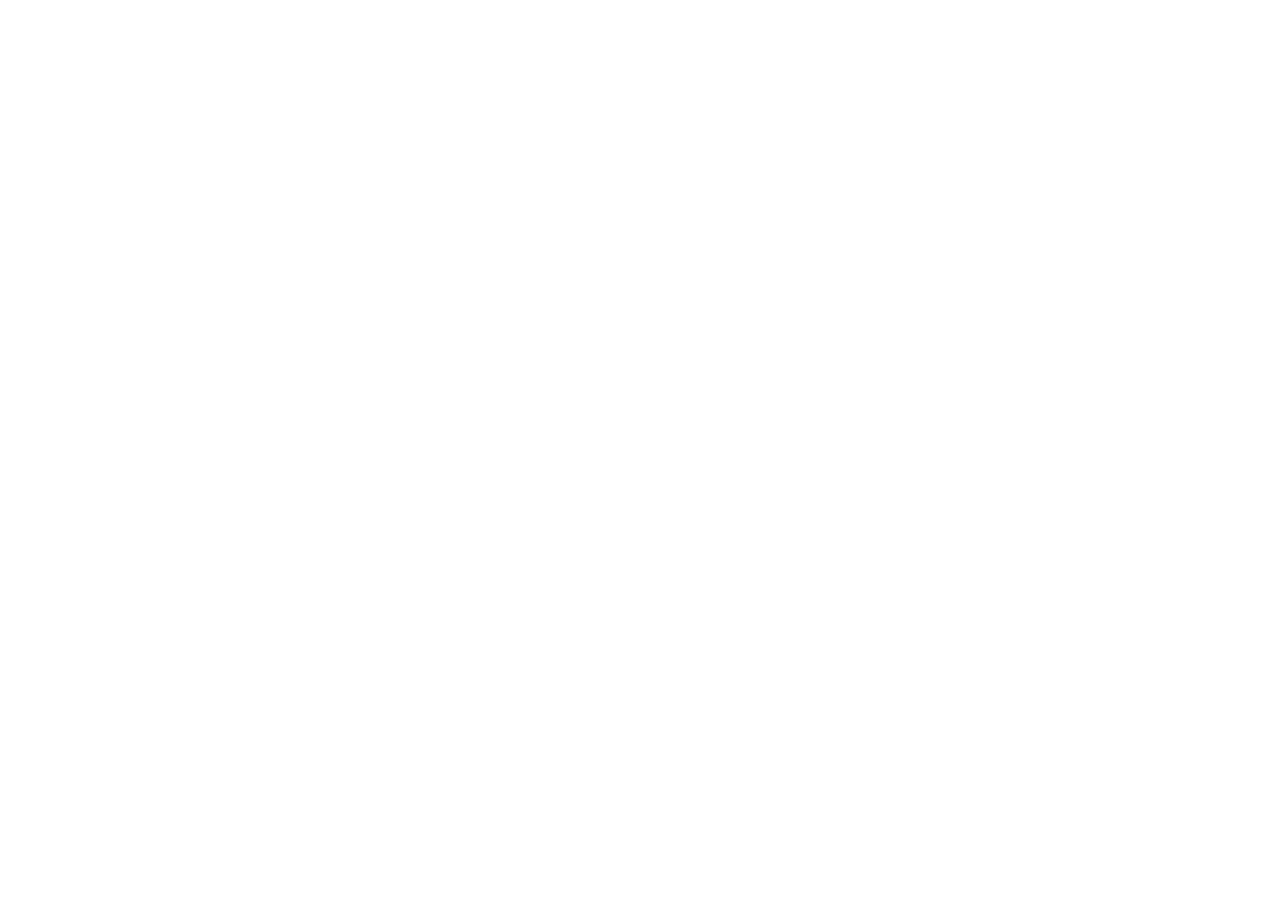
==== Program/index.html @ 88522c7d "Creation" ====
<!DOCTYPE html>
<html lang="en">
<head>
    <meta charset="UTF-8">
    <meta name="viewport" content="width=device-width, initial-scale=1.0">
    <title>Document</title>
</head>
<body>
    
</body>
<script src="script.js"></script>
</html>
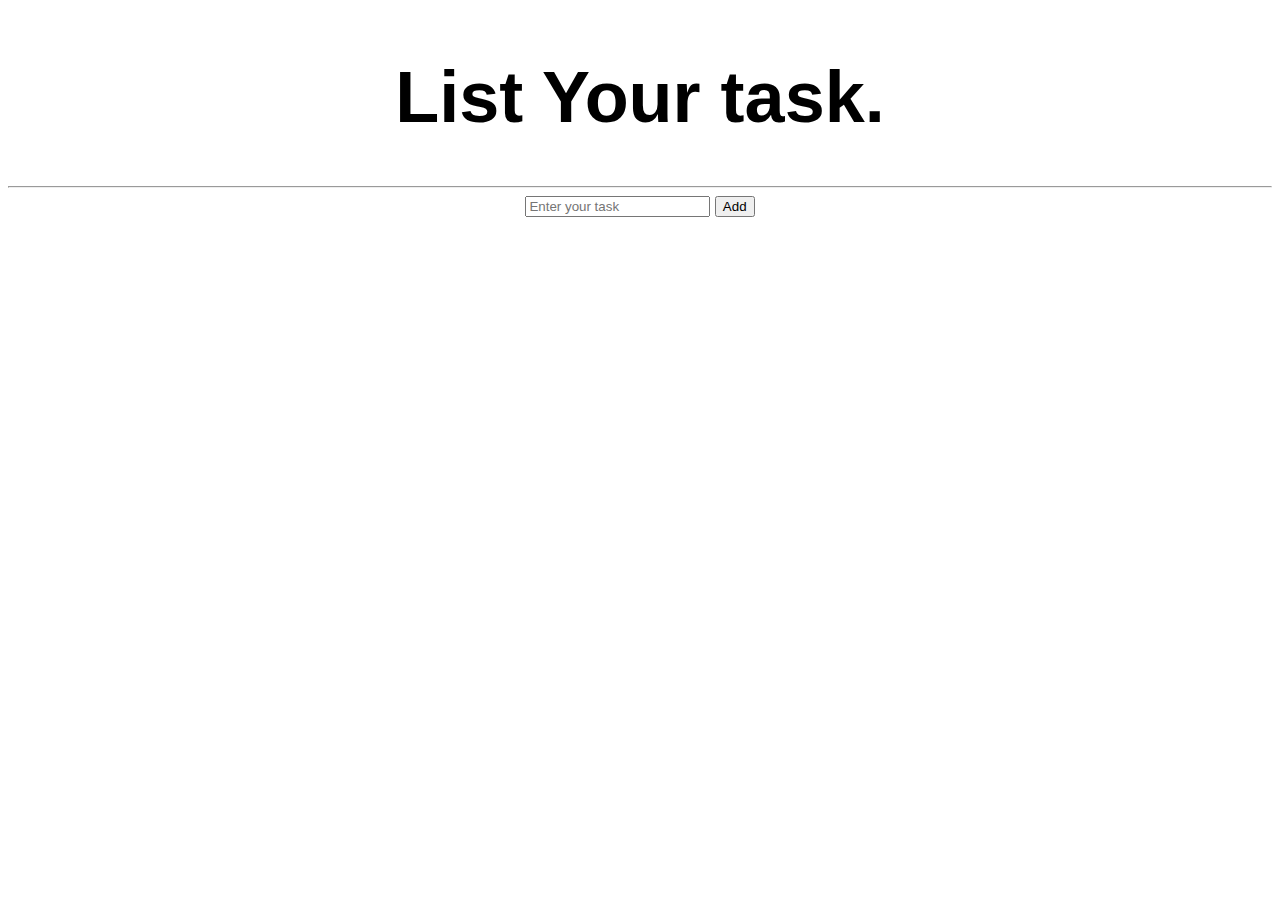
==== commit d7529021: "Start of To do" ====
--- a/Program/index.html
+++ b/Program/index.html
@@ -4,9 +4,24 @@
     <meta charset="UTF-8">
     <meta name="viewport" content="width=device-width, initial-scale=1.0">
     <title>Document</title>
+    <link rel="stylesheet" href="style.css">
 </head>
 <body>
-    
+    <!-- <header>
+        <div class="theme">
+        <div class="light select"></div>
+        <div class="dark select" ></div>
+        <div class="default select"></div>
+        </div>
+    </header> -->
+    <h1>List Your task.</h1>
+    <hr>
+    <div>
+        <form action="" id="form">
+            <input type="text" id="input" placeholder="Enter your task">
+            <button id="add">Add</button>
+        </form>
+    </div>
 </body>
-<script src="script.js"></script>
+<script type="module" src="script.js"></script>
 </html>--- a/Program/style.css
+++ b/Program/style.css
@@ -0,0 +1,18 @@
+body{
+    font-family: 'Lucida Sans', 'Lucida Sans Regular', 'Lucida Grande', 'Lucida Sans Unicode', Geneva, Verdana, sans-serif;
+    align-content: center;
+    text-align: center;
+}
+h1{
+    font-size: 8vh;
+}
+/* .theme{
+    display: flex;
+    align-content: center;
+    justify-content: center;
+}
+.select{
+    border-radius: 100%;
+    border: 2px black solid;
+    padding: 10px;
+} */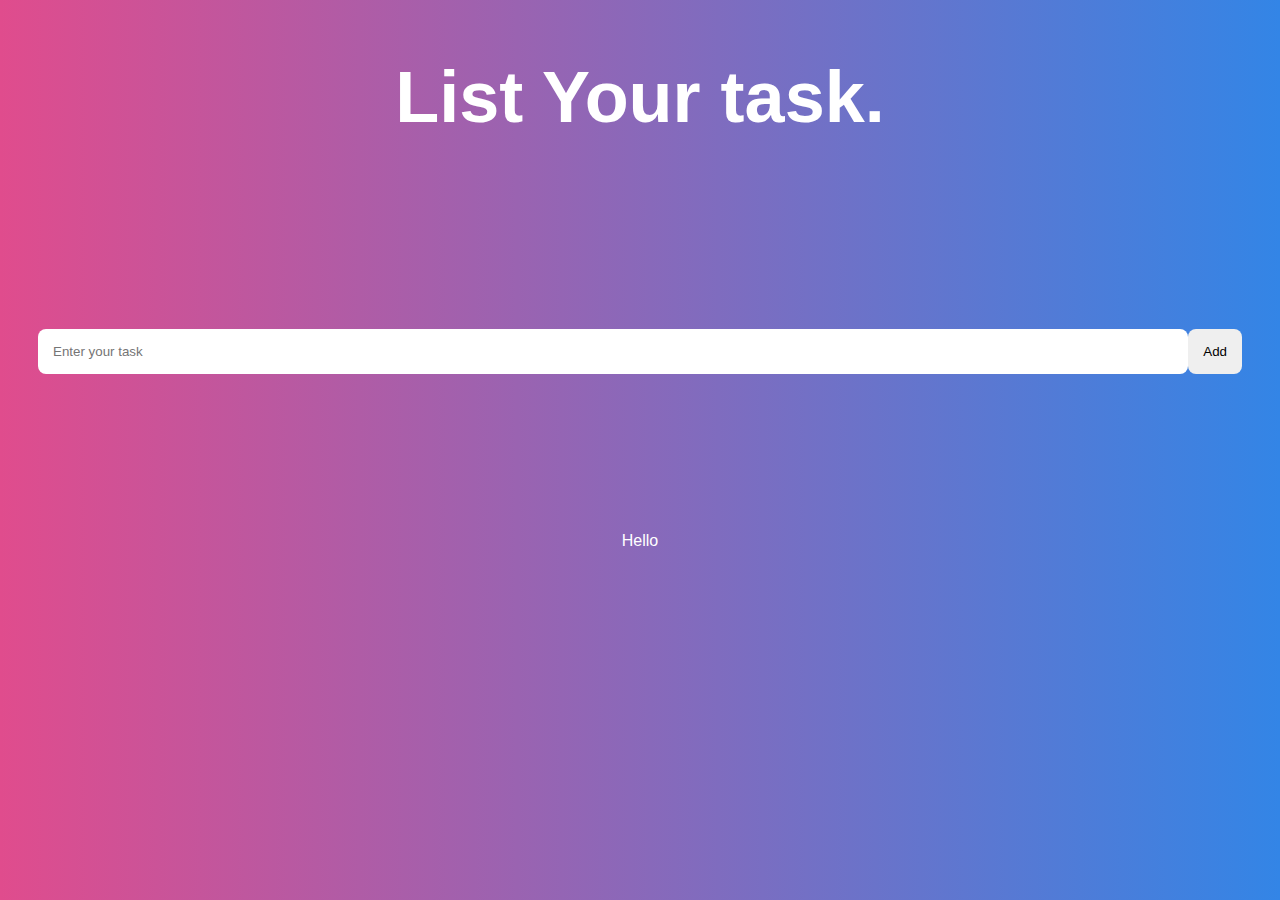
==== commit fa821c23: "Form Designing" ====
--- a/Program/index.html
+++ b/Program/index.html
@@ -6,7 +6,7 @@
     <title>Document</title>
     <link rel="stylesheet" href="style.css">
 </head>
-<body>
+<body class="theme">
     <!-- <header>
         <div class="theme">
         <div class="light select"></div>
@@ -15,12 +15,16 @@
         </div>
     </header> -->
     <h1>List Your task.</h1>
-    <hr>
-    <div>
-        <form action="" id="form">
-            <input type="text" id="input" placeholder="Enter your task">
-            <button id="add">Add</button>
-        </form>
+    <div class="contain">
+        <div class="contain1">
+            <form id="form">
+                <input type="text" id="input" placeholder="Enter your task">
+                <button id="add">Add</button>
+            </form>
+        </div>
+        <div class="res"> 
+            <ol>Hello</ol>
+        </div>
     </div>
 </body>
 <script type="module" src="script.js"></script>
--- a/Program/style.css
+++ b/Program/style.css
@@ -1,18 +1,57 @@
 body{
-    font-family: 'Lucida Sans', 'Lucida Sans Regular', 'Lucida Grande', 'Lucida Sans Unicode', Geneva, Verdana, sans-serif;
+    font-family:'Trebuchet MS', 'Lucida Sans Unicode', 'Lucida Grande', 'Lucida Sans', Arial, sans-serif;
     align-content: center;
     text-align: center;
+    justify-content: center;
+
 }
+.theme {
+    background: rgb(224,76,141);
+    background: linear-gradient(90deg, rgba(224,76,141,1) 0%, rgba(51,133,230,1) 100%);
+    color: #ffffff;
+}
+
 h1{
     font-size: 8vh;
 }
-/* .theme{
+.contain{
+    height: 70vh;
+}
+.contain1{
+    height: 30vh;
     display: flex;
-    align-content: center;
+    flex-direction: column;
+    justify-content: center;
+    align-items: center;
+    padding: 30px;
+}
+.res{
+    display: flex;
+    flex-direction: column;
+    justify-content: flex-start;
+    align-items: center;
+    height: 20vh;
+}
+.res ol{
+    list-style: none;
+    padding: 0%;
+}
+form{
+    display: flex   ;
+    width: 100%;
+    align-items:center;
     justify-content: center;
 }
-.select{
-    border-radius: 100%;
-    border: 2px black solid;
-    padding: 10px;
-} */+form input{
+    width: 100%;
+    border: none;
+    border-radius: 0.5rem;
+    padding: 15px;
+    outline: none;
+    
+}
+form button{
+    padding: 15px;
+    border-radius: 0.5rem;
+    border: none;
+}
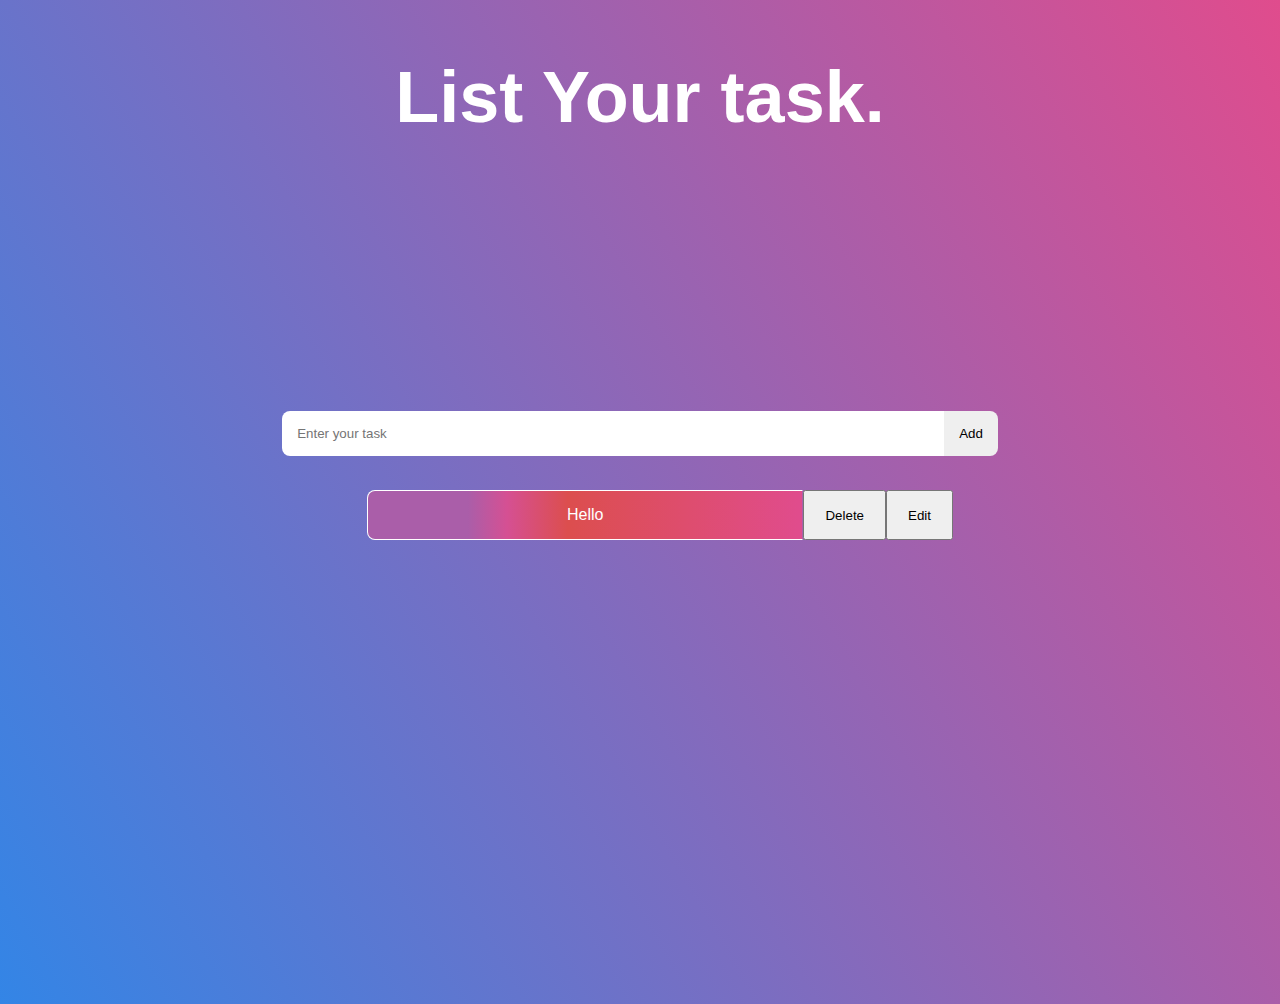
==== commit 90e5b208: "More Design Changes" ====
--- a/Program/index.html
+++ b/Program/index.html
@@ -22,8 +22,15 @@
                 <button id="add">Add</button>
             </form>
         </div>
-        <div class="res"> 
-            <ol>Hello</ol>
+        <br>
+        <div class="content">
+            <ul class="res">
+                <div class="inside">          
+                    <ol>Hello</ol>
+                    <button>Delete</button>
+                    <button>Edit</button>
+            </div>
+            </ul>
         </div>
     </div>
 </body>
--- a/Program/style.css
+++ b/Program/style.css
@@ -3,55 +3,84 @@
     align-content: center;
     text-align: center;
     justify-content: center;
-
+    overflow-y: hidden;
 }
 .theme {
     background: rgb(224,76,141);
-    background: linear-gradient(90deg, rgba(224,76,141,1) 0%, rgba(51,133,230,1) 100%);
+    background: linear-gradient(240deg, rgba(224,76,141,1) 0%, rgba(51,133,230,1) 100%);
     color: #ffffff;
+    background-repeat: no-repeat;
 }
 
 h1{
     font-size: 8vh;
 }
 .contain{
-    height: 70vh;
+    height: 90vh;
 }
 .contain1{
     height: 30vh;
     display: flex;
     flex-direction: column;
+    justify-content: flex-end;
+    align-items: center;
+    /* padding: 30px; */
+}
+.res{
+    width: 80%;
+    display: flex;
     justify-content: center;
     align-items: center;
-    padding: 30px;
 }
-.res{
+.inside{
+    width: 80%;
     display: flex;
-    flex-direction: column;
-    justify-content: flex-start;
-    align-items: center;
-    height: 20vh;
+    align-content: center;
+    justify-content:center;
 }
+
+.inside button{
+    position: relative;
+    padding: 10px 20px;
+}
+
 .res ol{
     list-style: none;
     padding: 0%;
+    width: 50%;
+    background: rgb(170,94,169);
+    background: linear-gradient(90deg, rgba(170,94,169,1) 23%, rgba(213,80,147,1) 32%, rgba(220,78,78,1) 46%, rgba(224,76,141,1) 100%, rgba(51,133,230,1) 100%);
+    border: 1px solid white;
+    padding: 15px;
+    border-top-left-radius: 0.5rem;
+    border-bottom-left-radius: 0.5rem;
+    border-right-color:transparent;
+
 }
 form{
     display: flex   ;
     width: 100%;
     align-items:center;
     justify-content: center;
+
 }
 form input{
-    width: 100%;
+    width: 50%;
     border: none;
-    border-radius: 0.5rem;
+    border-top-left-radius: 0.5rem;
+    border-bottom-left-radius: 0.5rem;
     padding: 15px;
     outline: none;
     
 }
 form button{
     padding: 15px;
-    border-radius: 0.5rem;
+    border-top-right-radius: 0.5rem;
+    border-bottom-right-radius: 0.5rem;
     border: none;
 }
+.content{
+    display: flex;
+    justify-content: space-around;
+    align-items: center;
+}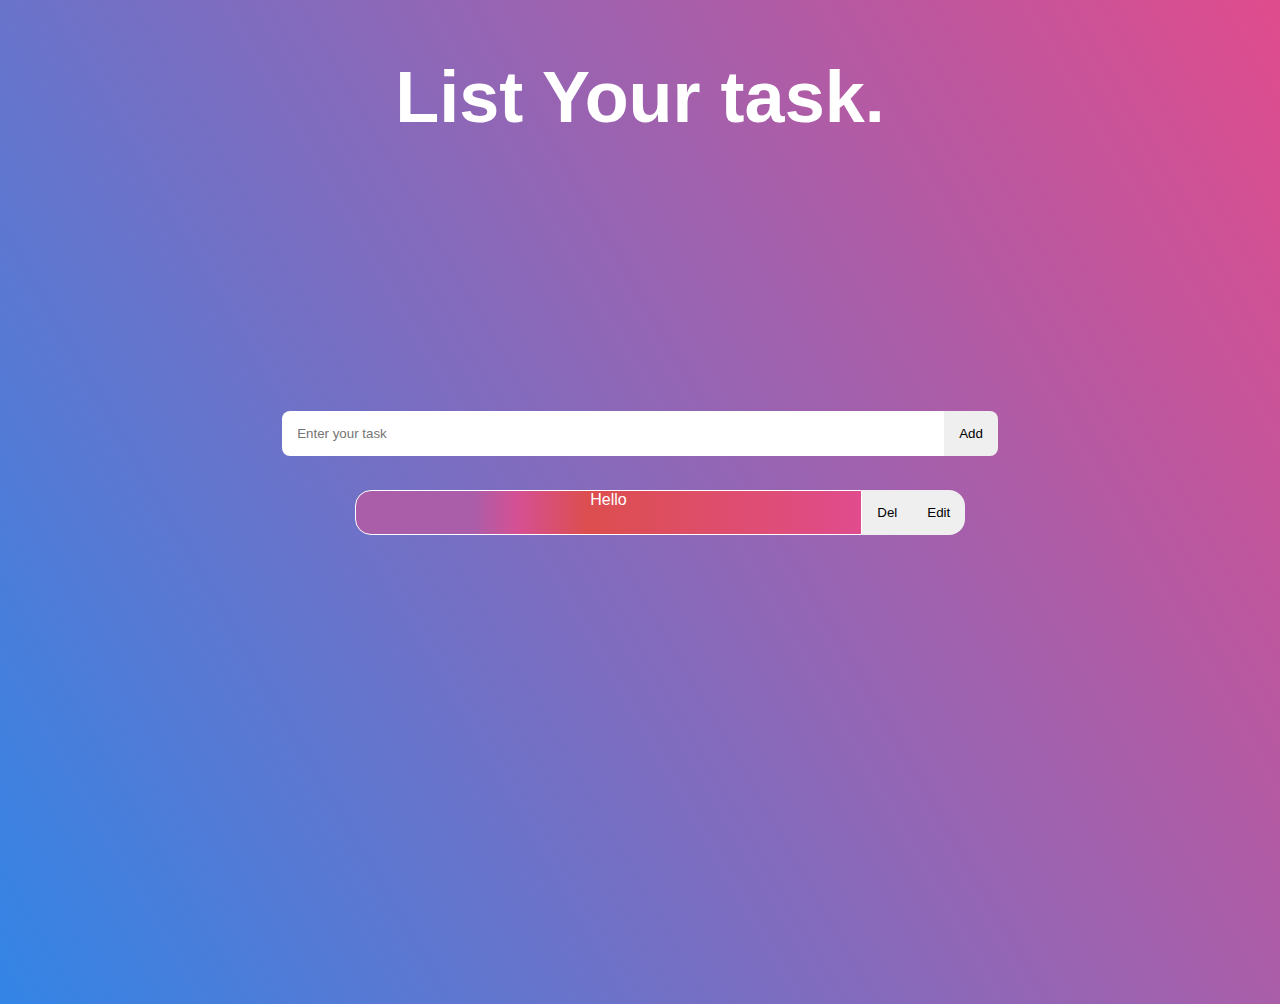
==== commit fbbb271b: "Styling" ====
--- a/Program/index.html
+++ b/Program/index.html
@@ -27,8 +27,9 @@
             <ul class="res">
                 <div class="inside">          
                     <ol>Hello</ol>
-                    <button>Delete</button>
-                    <button>Edit</button>
+                    <button>Del</button>
+                    <button style="    border-top-right-radius:1rem;
+    border-bottom-right-radius: 1rem;">Edit</button>
             </div>
             </ul>
         </div>
--- a/Program/style.css
+++ b/Program/style.css
@@ -33,15 +33,27 @@
     align-items: center;
 }
 .inside{
-    width: 80%;
+    width: 100%;
+    height: max-content;
     display: flex;
     align-content: center;
     justify-content:center;
+
 }
 
 .inside button{
-    position: relative;
-    padding: 10px 20px;
+    right: 45vmin;
+    padding: 15px;
+    border: none;
+    justify-content: center;
+    align-items: center;
+    width:fit-content;
+    border: 1px white;
+}
+
+.res ul{
+    padding: 0%;
+    margin: 0%;
 }
 
 .res ol{
@@ -51,11 +63,9 @@
     background: rgb(170,94,169);
     background: linear-gradient(90deg, rgba(170,94,169,1) 23%, rgba(213,80,147,1) 32%, rgba(220,78,78,1) 46%, rgba(224,76,141,1) 100%, rgba(51,133,230,1) 100%);
     border: 1px solid white;
-    padding: 15px;
-    border-top-left-radius: 0.5rem;
-    border-bottom-left-radius: 0.5rem;
-    border-right-color:transparent;
-
+    border-radius: 1rem;
+    border-top-right-radius: 0%;
+    border-bottom-right-radius: 0%;
 }
 form{
     display: flex   ;
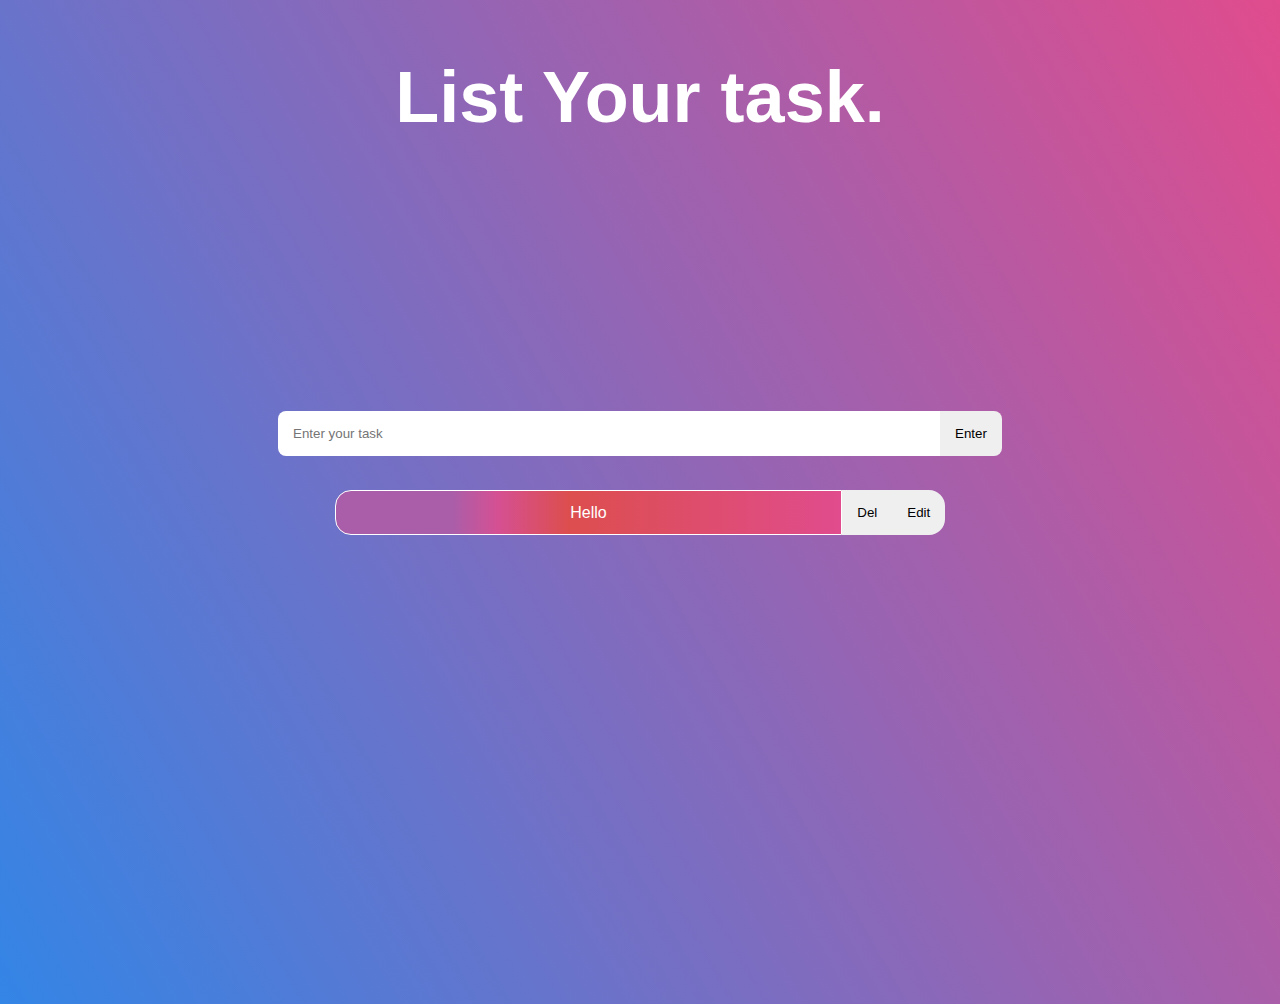
==== commit 95322f7f: "Basic Design Complete" ====
--- a/Program/index.html
+++ b/Program/index.html
@@ -19,7 +19,7 @@
         <div class="contain1">
             <form id="form">
                 <input type="text" id="input" placeholder="Enter your task">
-                <button id="add">Add</button>
+                <button id="add" >Enter</button>
             </form>
         </div>
         <br>
@@ -28,8 +28,7 @@
                 <div class="inside">          
                     <ol>Hello</ol>
                     <button>Del</button>
-                    <button style="    border-top-right-radius:1rem;
-    border-bottom-right-radius: 1rem;">Edit</button>
+                    <button style="border-top-right-radius:1rem;border-bottom-right-radius: 1rem;">Edit</button>
             </div>
             </ul>
         </div>
--- a/Program/style.css
+++ b/Program/style.css
@@ -6,6 +6,18 @@
     overflow-y: hidden;
 }
 .theme {
+    background: rgb(224,76,141);
+    background: linear-gradient(240deg, rgba(224,76,141,1) 0%, rgba(51,133,230,1) 100%);
+    color: #ffffff;
+    background-repeat: no-repeat;
+}
+.theme2 {
+    background: rgb(224,76,141);
+    background: linear-gradient(240deg, rgba(224,76,141,1) 0%, rgba(51,133,230,1) 100%);
+    color: #ffffff;
+    background-repeat: no-repeat;
+}
+.theme3 {
     background: rgb(224,76,141);
     background: linear-gradient(240deg, rgba(224,76,141,1) 0%, rgba(51,133,230,1) 100%);
     color: #ffffff;
@@ -26,13 +38,17 @@
     align-items: center;
     /* padding: 30px; */
 }
+
 .res{
+    padding-left:0%;
     width: 80%;
     display: flex;
     justify-content: center;
     align-items: center;
 }
+
 .inside{
+    text-align: center;
     width: 100%;
     height: max-content;
     display: flex;
@@ -50,13 +66,16 @@
     width:fit-content;
     border: 1px white;
 }
+.inside ol {
+    text-align: center;
+    display: flex;
+    justify-content: center;
+    align-items: center;
 
-.res ul{
-    padding: 0%;
-    margin: 0%;
 }
 
 .res ol{
+    justify-content: center;
     list-style: none;
     padding: 0%;
     width: 50%;
@@ -93,4 +112,4 @@
     display: flex;
     justify-content: space-around;
     align-items: center;
-}+}
